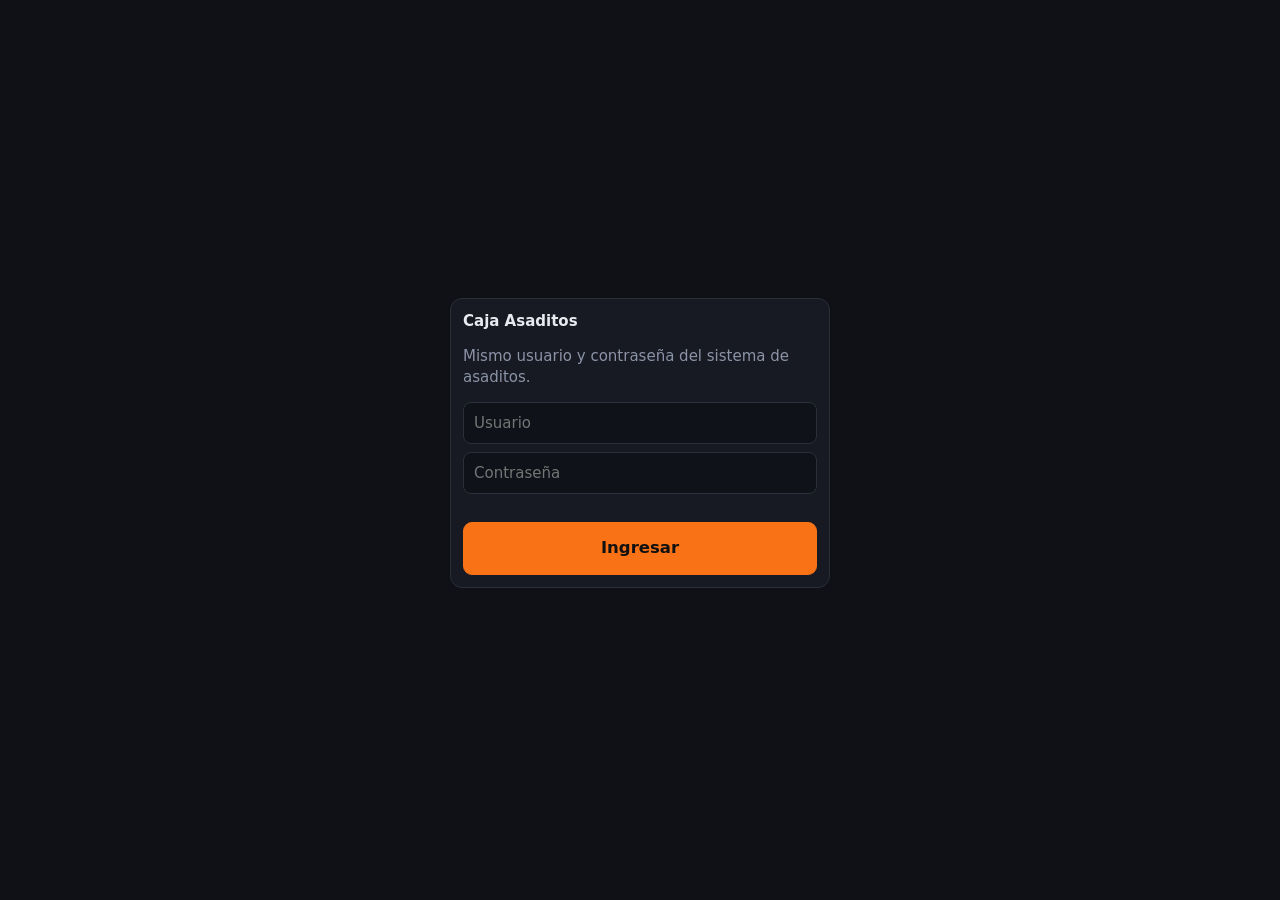
==== caja-asaditos.html @ 2e15d76a "Caja de asaditos: no mostrar el stock al empleado, solo «Agotado» La edge function ya no devuelve ca" ====
<!DOCTYPE html>
<html lang="es">
<head>
<meta charset="UTF-8">
<meta name="viewport" content="width=device-width,initial-scale=1,viewport-fit=cover">
<meta http-equiv="Content-Security-Policy" content="default-src 'self'; script-src 'self' 'unsafe-inline'; style-src 'self' 'unsafe-inline'; img-src 'self' data:; connect-src https://sdpysvowvwucjfnyosuf.supabase.co; object-src 'none'; base-uri 'self'; form-action 'self'">
<meta name="theme-color" content="#0f1117">
<title>Caja Asaditos</title>
<link rel="icon" href="icon-192.png">
<style>
:root{--bg:#0f1117;--panel:#171a22;--line:#2a2f3b;--text:#e8eaf0;--muted:#8b93a7;--acc:#f97316;--ok:#22c55e;--bad:#ef4444;--input:#0f1218}
*{box-sizing:border-box}html,body{margin:0;background:var(--bg);color:var(--text);font:15px/1.35 system-ui,-apple-system,Segoe UI,Roboto,sans-serif}
button,input{font:inherit;color:inherit}
.top{position:sticky;top:0;z-index:5;display:flex;align-items:center;gap:8px;padding:10px 14px;background:var(--panel);border-bottom:1px solid var(--line)}
.brand{font-weight:800;letter-spacing:.04em}.spacer{flex:1}.muted{color:var(--muted)}
.btn{background:var(--input);border:1px solid var(--line);border-radius:9px;padding:8px 12px;cursor:pointer}.btn:disabled{opacity:.5;cursor:default}
.btn.primary{background:var(--acc);border-color:var(--acc);color:#111;font-weight:800}.btn.danger{color:var(--bad)}
.wrap{display:grid;grid-template-columns:1fr 360px;gap:14px;padding:14px;max-width:1300px;margin:0 auto}
@media(max-width:900px){.wrap{grid-template-columns:1fr}}
/* Celular: tarjetas compactas, barra fija abajo con el total y botón al ticket */
html,body{-webkit-text-size-adjust:100%}button{touch-action:manipulation}
.rapidos{display:flex;gap:6px;flex-wrap:wrap;margin:4px 0}.rapidos .btn{flex:1;padding:8px 4px;font-size:.85rem}
.barra{display:none}#ticketTit{scroll-margin-top:70px}
@media(max-width:900px){
  .wrap{padding:10px;gap:10px}#fechaTxt{display:none}
  .grid{grid-template-columns:repeat(2,1fr);gap:8px}
  .prod{min-height:72px;padding:10px 8px}.prod b{font-size:.85rem}
  input{font-size:16px!important}
  .barra{position:fixed;left:0;right:0;bottom:0;z-index:10;display:flex;gap:10px;align-items:center;padding:10px 12px calc(10px + env(safe-area-inset-bottom));background:var(--panel);border-top:1px solid var(--line)}
  .barra.vacia,.barra.oculta{display:none}.barra .info{flex:1;line-height:1.15}.barra .info b{display:block;font-size:1.25rem}
  body.con-barra{padding-bottom:84px}.toast{bottom:96px}
}
.grid{display:grid;grid-template-columns:repeat(auto-fill,minmax(140px,1fr));gap:10px}
.prod{background:var(--panel);border:1px solid var(--line);border-radius:12px;padding:14px 10px;min-height:86px;text-align:left;cursor:pointer;display:flex;flex-direction:column;justify-content:space-between;position:relative}
.prod:active{transform:scale(.98);border-color:var(--acc)}.prod b{font-size:.95rem}.prod span{color:var(--acc);font-weight:700;font-variant-numeric:tabular-nums}
.prod i{position:absolute;top:6px;right:8px;font-style:normal;background:var(--acc);color:#111;border-radius:99px;padding:0 7px;font-weight:800;font-size:.8rem}
.card{background:var(--panel);border:1px solid var(--line);border-radius:12px;padding:12px;margin-bottom:14px}
.card h2{margin:0 0 8px;font-size:1rem}
.line{display:flex;align-items:center;gap:8px;padding:6px 0;border-bottom:1px solid var(--line)}.line:last-child{border-bottom:0}
.line .n{flex:1}.num{font-variant-numeric:tabular-nums;text-align:right}
.q{width:30px;height:30px;padding:0;border-radius:8px}
.total{display:flex;justify-content:space-between;font-size:1.4rem;font-weight:800;margin:10px 0}
.metodos{display:grid;grid-template-columns:repeat(3,1fr);gap:6px;margin-bottom:8px}.metodos .btn.on{border-color:var(--acc);color:var(--acc);font-weight:700}
.field{display:flex;gap:8px;align-items:center;margin:6px 0}.field input{flex:1;background:var(--input);border:1px solid var(--line);border-radius:8px;padding:8px;text-align:right}
.big{width:100%;padding:14px;font-size:1.1rem}
.err{color:var(--bad);min-height:20px;font-size:.85rem}
.tk{font-size:.85rem}.tk.anulada{opacity:.45;text-decoration:line-through}
.auth{position:fixed;inset:0;z-index:20;background:var(--bg);display:none;align-items:center;justify-content:center;padding:16px}.auth.on{display:flex}
.auth .box{width:min(380px,100%)}.auth input{width:100%;background:var(--input);border:1px solid var(--line);border-radius:8px;padding:10px;margin-bottom:8px}
.toast{position:fixed;left:50%;bottom:20px;transform:translateX(-50%);background:var(--ok);color:#111;font-weight:800;padding:10px 18px;border-radius:99px;display:none;z-index:30}
</style>
</head>
<body>
<div class="top">
  <div class="brand">🔥 CAJA ASADITOS</div>
  <span class="muted" id="fechaTxt"></span>
  <div class="spacer"></div>
  <button class="btn" id="recargar" title="Volver a leer productos y precios">↻</button>
  <button class="btn" id="salir">Salir</button>
</div>

<div class="wrap">
  <section><div class="grid" id="grid"></div></section>
  <aside>
    <div class="card">
      <h2 id="ticketTit">Ticket</h2>
      <div id="ticket"></div>
      <div class="total"><span>Total</span><span id="total" class="num">₲ 0</span></div>
      <div class="metodos" id="metodos"></div>
      <div id="efBox">
        <div class="field"><label>Recibido</label><input id="recibido" inputmode="numeric" placeholder="0"></div>
        <div class="rapidos" id="rapidos"></div>
        <div class="field"><label>Vuelto</label><b id="vuelto" class="num" style="flex:1">₲ 0</b></div>
      </div>
      <div class="err" id="err"></div>
      <button class="btn primary big" id="cobrar">Cobrar</button>
      <button class="btn" id="limpiar" style="width:100%;margin-top:6px">Limpiar</button>
    </div>
    <div class="card">
      <h2>Ventas de hoy</h2>
      <div id="resumen"></div>
      <div id="tickets" style="margin-top:8px"></div>
    </div>
  </aside>
</div>

<div class="auth" id="auth"><div class="box card">
  <h2>Caja Asaditos</h2>
  <p class="muted">Mismo usuario y contraseña del sistema de asaditos.</p>
  <input id="user" placeholder="Usuario" autocomplete="username">
  <input id="pass" type="password" placeholder="Contraseña" autocomplete="current-password">
  <div class="err" id="authErr"></div>
  <button class="btn primary big" id="entrar">Ingresar</button>
</div></div>
<div class="toast" id="toast"></div>
<div class="barra vacia" id="barra"><div class="info"><span class="muted" id="barraUds"></span><b id="barraTot">₲ 0</b></div><button class="btn primary" id="verTicket" style="padding:12px 18px">Cobrar ›</button></div>

<script>
const API_URL='https://sdpysvowvwucjfnyosuf.supabase.co/functions/v1/asaditos-v2-api';
const API_KEY='sb_publishable_Px9Uz083rGIy3drTUvlDdw_otNlwCvs';
const TOKEN_KEY='caja_asaditos_token';
const METODOS={ef:'Efectivo',pos:'POS',tr:'Transf.',py:'Pedidos Ya',mo:'Monchis',ch:'Chompi',mi:'Mirna'}; // ch/mi: consumo sin pago en caja
const $=id=>document.getElementById(id);
let token=localStorage.getItem(TOKEN_KEY)||'',productos=[],carrito={},metodo='ef',ventas=[],agotados=new Set(),cobrando=false;

// Noche de trabajo: hasta las 6:00 cuenta como el día anterior (igual que Pedidos online)
function hoy(){const d=new Date(Date.now()-6*3600e3);d.setMinutes(d.getMinutes()-d.getTimezoneOffset());return d.toISOString().slice(0,10)}
function money(n){return '₲ '+Math.round(n||0).toLocaleString('es-PY')}
function esc(s){return String(s).replace(/[&<>"']/g,c=>({'&':'&amp;','<':'&lt;','>':'&gt;','"':'&quot;',"'":'&#39;'}[c]))}
async function api(action,payload={}){
  const res=await fetch(API_URL,{method:'POST',headers:{'Content-Type':'application/json','apikey':API_KEY},body:JSON.stringify({action,token,...payload})});
  let out={};try{out=await res.json()}catch(e){}
  if(res.status===401&&action!=='login'){token='';localStorage.removeItem(TOKEN_KEY);$('auth').classList.add('on')}
  if(!res.ok)throw new Error(out.error||'Error de conexión');
  return out;
}
function toast(t){const el=$('toast');el.textContent=t;el.style.display='block';clearTimeout(toast.t);toast.t=setTimeout(()=>el.style.display='none',1600)}

async function cargarProductos(){
  const out=await api('load');
  productos=((out.data&&out.data.products)||[]).filter(p=>p.active!==false);
  Object.keys(carrito).forEach(id=>{if(!productos.some(p=>p.id===id))delete carrito[id]});
  render();
}
async function cargarVentas(){const out=await api('ventas',{fecha:hoy()});ventas=out.ventas||[];agotados=new Set(out.agotados||[]);renderVentas();render()}
async function iniciar(){
  $('fechaTxt').textContent=new Date(hoy()+'T12:00:00').toLocaleDateString('es-PY',{weekday:'long',day:'numeric',month:'long'});
  if(!token){$('auth').classList.add('on');return}
  try{await cargarProductos();await cargarVentas()}catch(e){$('err').textContent=e.message}
}

function totalCarrito(){return productos.reduce((a,p)=>a+(carrito[p.id]||0)*(+p.price||0),0)}
function render(){
  $('grid').innerHTML=productos.map(p=>`<button class="prod" data-id="${esc(p.id)}">${carrito[p.id]?`<i>${carrito[p.id]}</i>`:''}<b>${esc(p.name)}</b><span>${money(p.price)}</span>${quedan(p.id)}</button>`).join('')||'<div class="muted">Sin productos activos en el sistema de asaditos.</div>';
  const lineas=productos.filter(p=>carrito[p.id]);
  $('ticket').innerHTML=lineas.map(p=>`<div class="line"><span class="n">${esc(p.name)}</span><button class="btn q" data-menos="${esc(p.id)}">−</button><b class="num" style="width:26px;text-align:center">${carrito[p.id]}</b><button class="btn q" data-mas="${esc(p.id)}">+</button><span class="num" style="width:84px">${money(carrito[p.id]*(+p.price||0))}</span></div>`).join('')||'<div class="muted">Tocá un producto para agregarlo.</div>';
  $('total').textContent=money(totalCarrito());
  $('metodos').innerHTML=Object.entries(METODOS).map(([k,v])=>`<button class="btn ${k===metodo?'on':''}" data-met="${k}">${v}</button>`).join('');
  $('efBox').style.display=metodo==='ef'?'':'none';
  calcVuelto();
  $('cobrar').disabled=!lineas.length||cobrando;
  const uds=lineas.reduce((a,p)=>a+carrito[p.id],0),t=totalCarrito();
  $('barra').classList.toggle('vacia',!uds);document.body.classList.toggle('con-barra',!!uds);
  $('barraUds').textContent=uds+' producto'+(uds===1?'':'s');$('barraTot').textContent=money(t);
  // Montos rápidos para el efectivo recibido: justo y billetes que alcanzan
  $('rapidos').innerHTML=t?[t,...[20000,50000,100000].filter(v=>v>t)].slice(0,4).map(v=>`<button class="btn" data-rec="${v}">${v===t?'Justo':money(v).replace('₲ ','')}</button>`).join(''):'';
}
// Solo se muestra si está agotado: el stock no se le muestra al empleado
function quedan(id){return agotados.has(id)?'<small style="color:var(--bad);font-weight:700">Agotado</small>':''}
function calcVuelto(){const r=+$('recibido').value||0,t=totalCarrito();$('vuelto').textContent=r?money(r-t):'—';$('vuelto').style.color=r&&r<t?'var(--bad)':''}
function renderVentas(){
  const ok=ventas.filter(v=>!v.anulada),porMet={},porProd={};
  ok.forEach(v=>{porMet[v.metodo]=(porMet[v.metodo]||0)+(+v.total||0);(v.items||[]).forEach(i=>{const r=porProd[i.id]||(porProd[i.id]={n:i.nombre,c:0,t:0});r.c+=i.cant;r.t+=i.cant*i.precio})});
  const total=ok.reduce((a,v)=>a+(+v.total||0),0);
  $('resumen').innerHTML=`<div class="total" style="font-size:1.1rem"><span>${ok.length} ticket(s)</span><span class="num">${money(total)}</span></div>`+
    Object.entries(porMet).map(([k,v])=>`<div class="line"><span class="n">${METODOS[k]||k}</span><b class="num">${money(v)}</b></div>`).join('')+
    (Object.keys(porProd).length?'<div class="muted" style="margin-top:8px">Unidades</div>'+Object.values(porProd).sort((a,b)=>b.c-a.c).map(r=>`<div class="line"><span class="n">${esc(r.n)}</span><span class="num">${r.c}</span><span class="num" style="width:90px">${money(r.t)}</span></div>`).join(''):'');
  $('tickets').innerHTML=ventas.map(v=>`<div class="line tk ${v.anulada?'anulada':''}"><span class="muted">${new Date(v.created_at).toLocaleTimeString('es-PY',{hour:'2-digit',minute:'2-digit'})}</span><span class="n">${(v.items||[]).map(i=>i.cant+'× '+esc(i.nombre)).join(', ')} · ${METODOS[v.metodo]||v.metodo}</span><b class="num">${money(v.total)}</b>${v.anulada?'':`<button class="btn danger q" data-anular="${esc(v.id)}" title="Anular">×</button>`}</div>`).join('');
}

document.addEventListener('click',async e=>{
  const b=e.target.closest('button');if(!b)return;
  if(b.dataset.id){carrito[b.dataset.id]=(carrito[b.dataset.id]||0)+1;render()}
  else if(b.dataset.mas){carrito[b.dataset.mas]++;render()}
  else if(b.dataset.menos){if(--carrito[b.dataset.menos]<=0)delete carrito[b.dataset.menos];render()}
  else if(b.dataset.met){metodo=b.dataset.met;render()}
  else if(b.dataset.rec){$('recibido').value=b.dataset.rec;calcVuelto()}
  else if(b.dataset.anular){
    if(!confirm('¿Anular este ticket?'))return;
    try{await api('anular',{id:b.dataset.anular});await cargarVentas();toast('Ticket anulado')}catch(err){alert(err.message)}
  }
});
// La barra de abajo se oculta mientras el ticket está a la vista (no tapa sus botones)
if('IntersectionObserver' in window)new IntersectionObserver(es=>$('barra').classList.toggle('oculta',es[0].isIntersecting),{rootMargin:'0px 0px -40% 0px'}).observe($('ticketTit').parentNode);
$('verTicket').onclick=()=>$('ticketTit').scrollIntoView({behavior:'smooth',block:'start'});
$('recibido').oninput=e=>{e.target.value=e.target.value.replace(/\D/g,'');calcVuelto()};
$('limpiar').onclick=()=>{carrito={};$('recibido').value='';$('err').textContent='';render()};
$('cobrar').onclick=async()=>{
  const items=Object.entries(carrito).map(([id,cant])=>({id,cant}));
  if(!items.length||cobrando)return;
  if(metodo==='ef'&&$('recibido').value&&+$('recibido').value<totalCarrito()){$('err').textContent='El monto recibido no alcanza.';return}
  cobrando=true;$('err').textContent='';render();
  try{
    const out=await api('venta',{fecha:hoy(),metodo,items});
    carrito={};ventas.unshift(out.venta);renderVentas();cargarVentas().catch(()=>{});
    $('recibido').value='';metodo='ef';toast('Cobrado '+money(out.venta.total));
  }catch(err){$('err').textContent=err.message}
  finally{cobrando=false;render()}
};
$('recargar').onclick=async()=>{try{await cargarProductos();await cargarVentas();toast('Actualizado')}catch(e){$('err').textContent=e.message}};
$('salir').onclick=async()=>{if(!confirm('¿Cerrar sesión?'))return;try{await api('logout')}catch(e){}token='';localStorage.removeItem(TOKEN_KEY);$('auth').classList.add('on')};
$('entrar').onclick=async()=>{
  $('authErr').textContent='';
  try{
    const out=await api('login',{username:$('user').value,password:$('pass').value});
    token=out.token;localStorage.setItem(TOKEN_KEY,token);$('pass').value='';$('auth').classList.remove('on');iniciar();
  }catch(e){$('authErr').textContent=e.message}
};
$('pass').onkeydown=e=>{if(e.key==='Enter')$('entrar').click()};
iniciar();
setInterval(()=>{if(token&&!document.hidden)cargarVentas().catch(()=>{})},60000);
</script>
</body>
</html>
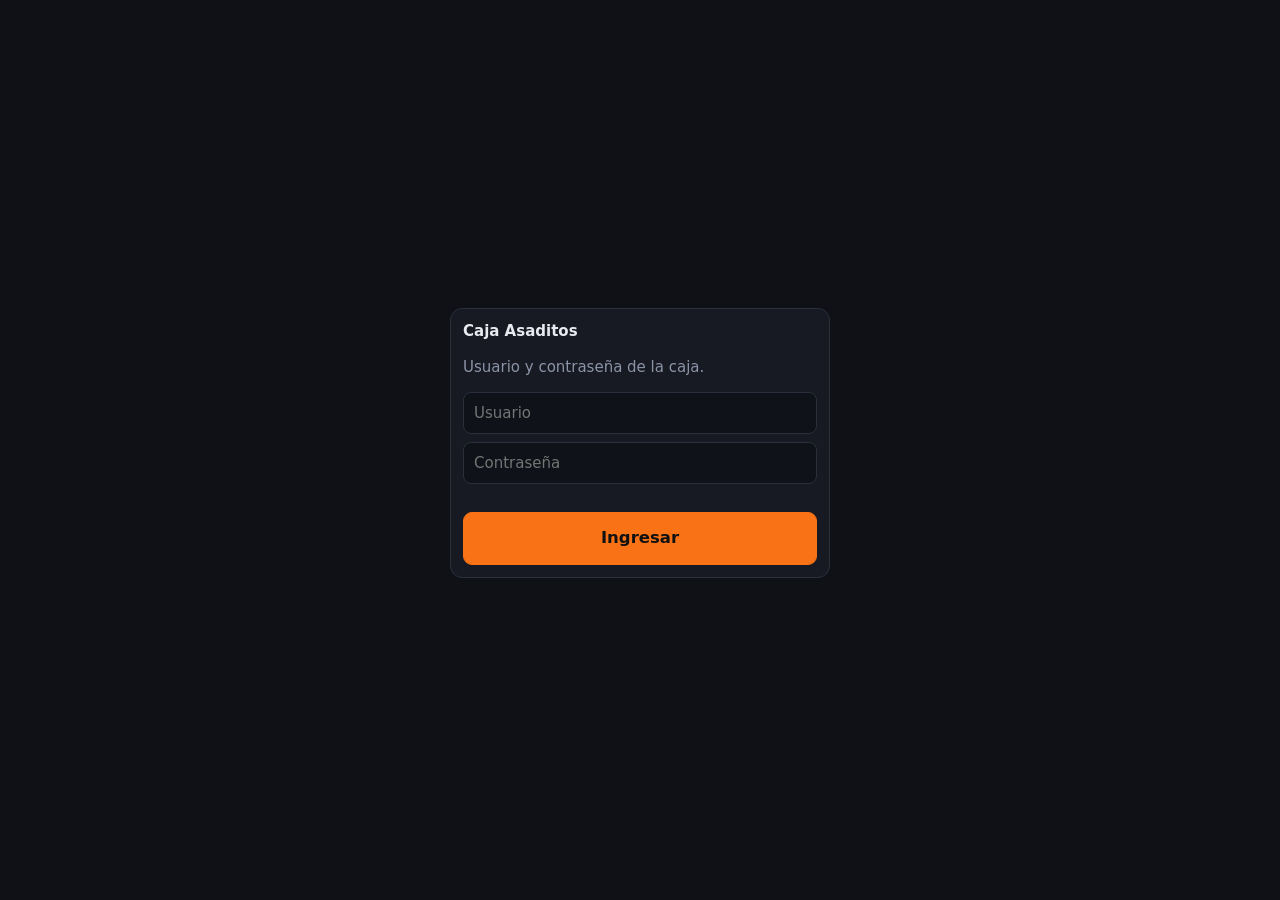
==== commit 28e52926: "Asaditos: usuario solo para la caja - Rol 'caja' (caja_de = cuenta dueña): solo productos, venta, ve" ====
--- a/caja-asaditos.html
+++ b/caja-asaditos.html
@@ -86,7 +86,7 @@
 
 <div class="auth" id="auth"><div class="box card">
   <h2>Caja Asaditos</h2>
-  <p class="muted">Mismo usuario y contraseña del sistema de asaditos.</p>
+  <p class="muted">Usuario y contraseña de la caja.</p>
   <input id="user" placeholder="Usuario" autocomplete="username">
   <input id="pass" type="password" placeholder="Contraseña" autocomplete="current-password">
   <div class="err" id="authErr"></div>
@@ -117,8 +117,8 @@
 function toast(t){const el=$('toast');el.textContent=t;el.style.display='block';clearTimeout(toast.t);toast.t=setTimeout(()=>el.style.display='none',1600)}
 
 async function cargarProductos(){
-  const out=await api('load');
-  productos=((out.data&&out.data.products)||[]).filter(p=>p.active!==false);
+  const out=await api('productos');
+  productos=out.productos||[];
   Object.keys(carrito).forEach(id=>{if(!productos.some(p=>p.id===id))delete carrito[id]});
   render();
 }
